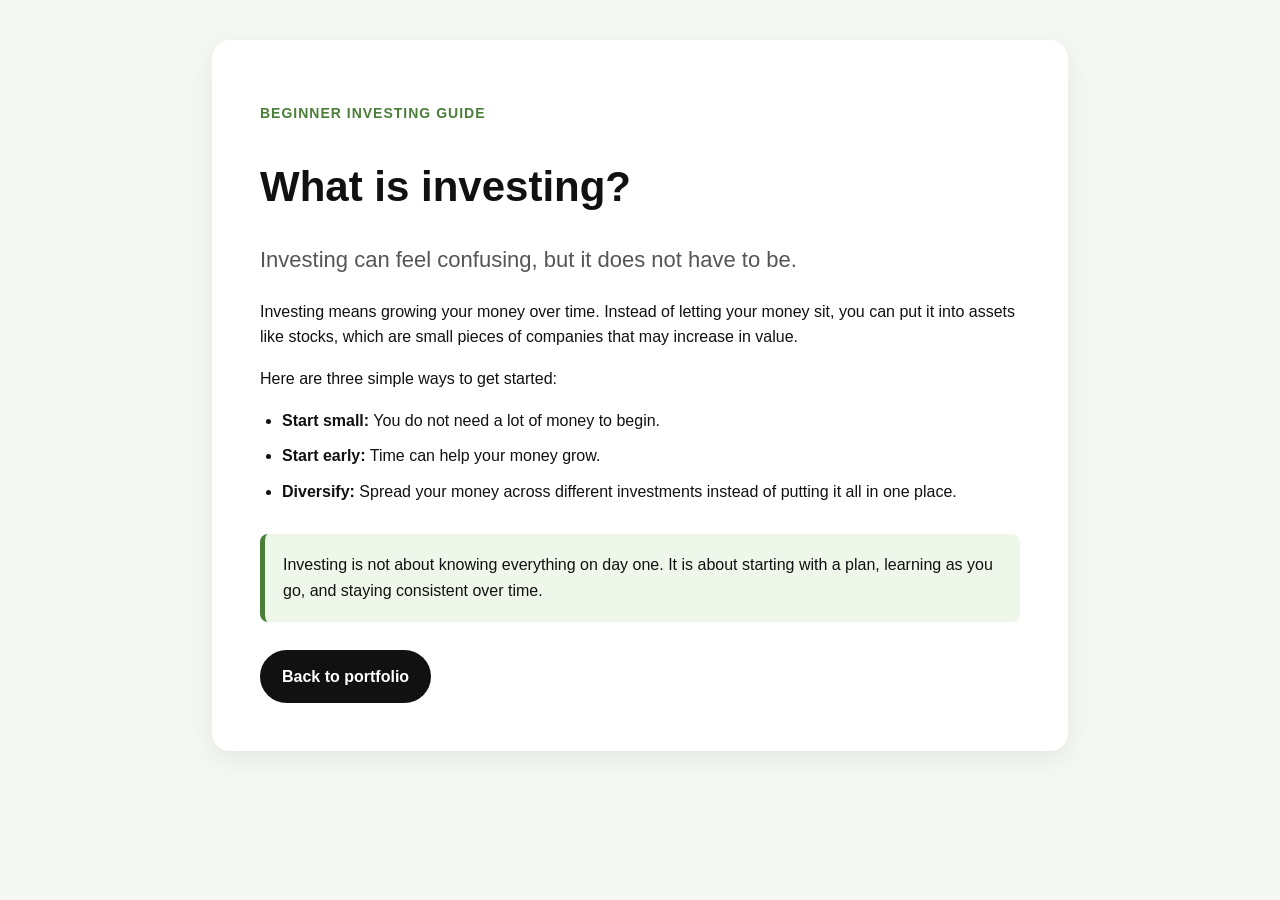
==== sample.html @ afea3b66 "Adding basic HTML, CSS files" ====
<!DOCTYPE html>
<html lang="en">
<head>
  <meta charset="UTF-8">
  <meta name="viewport" content="width=device-width, initial-scale=1.0">
  <title>Writing Sample | What is Investing?</title>

  <style>
    body {
      font-family: Arial, sans-serif;
      background: #f6f8f4;
      color: #111;
      margin: 0;
      padding: 40px;
      line-height: 1.6;
    }

    .container {
      max-width: 760px;
      margin: auto;
      background: white;
      padding: 48px;
      border-radius: 18px;
      box-shadow: 0 8px 30px rgba(0,0,0,0.08);
    }

    .label {
      font-size: 14px;
      font-weight: bold;
      color: #4b7f39;
      text-transform: uppercase;
      letter-spacing: 1px;
    }

    h1 {
      font-size: 42px;
      margin-bottom: 10px;
    }

    h3 {
      font-size: 22px;
      font-weight: normal;
      color: #555;
    }

    ul {
      padding-left: 22px;
    }

    li {
      margin-bottom: 10px;
    }

    .note {
      margin-top: 30px;
      padding: 18px;
      background: #eef7ea;
      border-left: 5px solid #4b7f39;
      border-radius: 8px;
    }
  </style>
</head>

<body>
  <div class="container">
    <p class="label">Beginner Investing Guide</p>

    <h1>What is investing?</h1>

    <h3>Investing can feel confusing, but it does not have to be.</h3>

    <p>
      Investing means growing your money over time. Instead of letting your money sit,
      you can put it into assets like stocks, which are small pieces of companies that may increase in value.
    </p>

    <p>Here are three simple ways to get started:</p>

    <ul>
      <li><strong>Start small:</strong> You do not need a lot of money to begin.</li>
      <li><strong>Start early:</strong> Time can help your money grow.</li>
      <li><strong>Diversify:</strong> Spread your money across different investments instead of putting it all in one place.</li>
    </ul>

    <div class="note">
      Investing is not about knowing everything on day one. It is about starting with a plan, learning as you go, and staying consistent over time.
    </div>
    <a href="index.html" style="display:inline-block; margin-top:28px; background:#111; color:white; padding:14px 22px; border-radius:999px; text-decoration:none; font-weight:bold;">
        Back to portfolio
      </a> 
  </div>
</body>
</html>
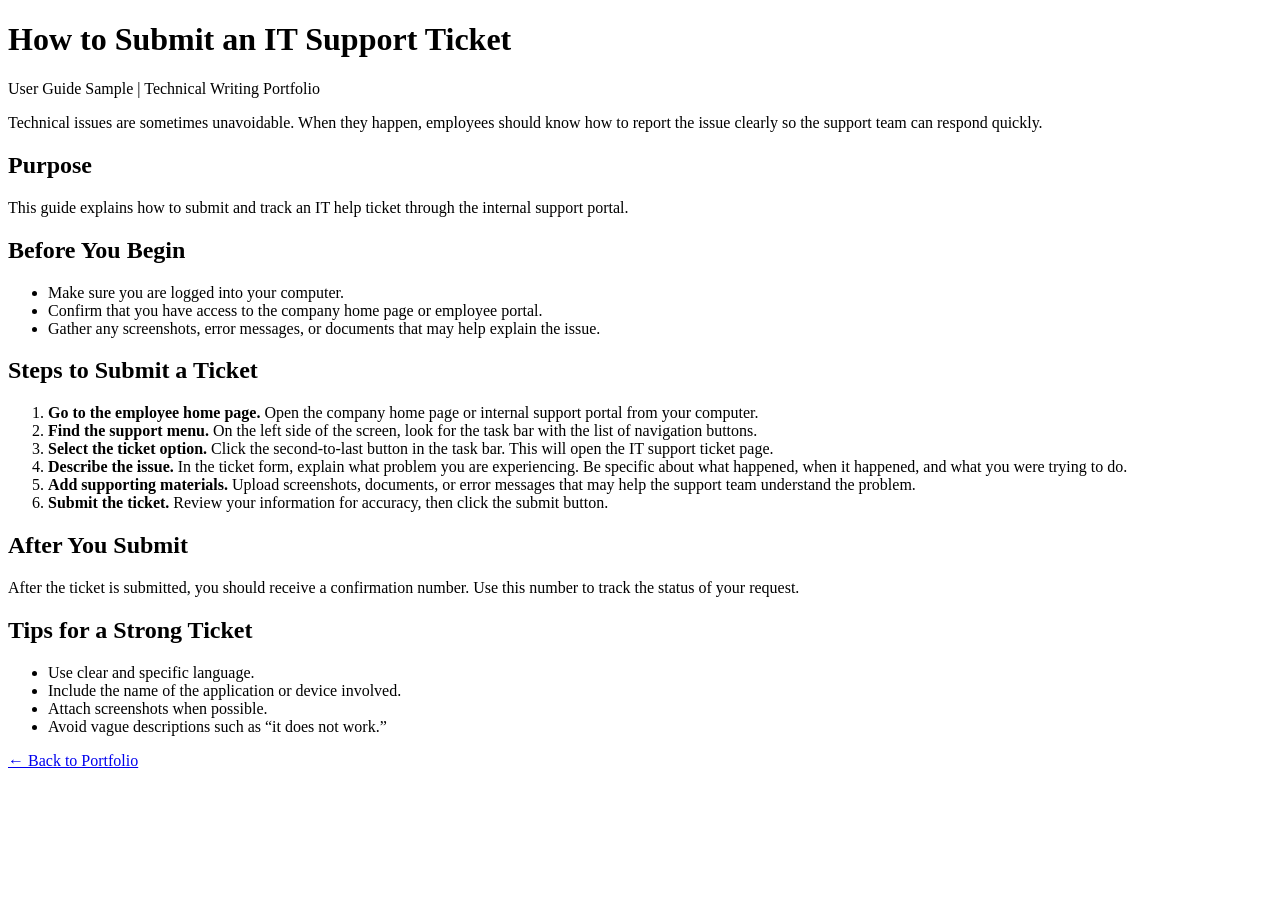
==== commit 108c66df: "fixed writing sample one "How to submit a help ticket"" ====
--- a/sample.html
+++ b/sample.html
@@ -1,93 +1,100 @@
 <!DOCTYPE html>
 <html lang="en">
 <head>
-  <meta charset="UTF-8">
-  <meta name="viewport" content="width=device-width, initial-scale=1.0">
-  <title>Writing Sample | What is Investing?</title>
-
-  <style>
-    body {
-      font-family: Arial, sans-serif;
-      background: #f6f8f4;
-      color: #111;
-      margin: 0;
-      padding: 40px;
-      line-height: 1.6;
-    }
-
-    .container {
-      max-width: 760px;
-      margin: auto;
-      background: white;
-      padding: 48px;
-      border-radius: 18px;
-      box-shadow: 0 8px 30px rgba(0,0,0,0.08);
-    }
-
-    .label {
-      font-size: 14px;
-      font-weight: bold;
-      color: #4b7f39;
-      text-transform: uppercase;
-      letter-spacing: 1px;
-    }
-
-    h1 {
-      font-size: 42px;
-      margin-bottom: 10px;
-    }
-
-    h3 {
-      font-size: 22px;
-      font-weight: normal;
-      color: #555;
-    }
-
-    ul {
-      padding-left: 22px;
-    }
-
-    li {
-      margin-bottom: 10px;
-    }
-
-    .note {
-      margin-top: 30px;
-      padding: 18px;
-      background: #eef7ea;
-      border-left: 5px solid #4b7f39;
-      border-radius: 8px;
-    }
-  </style>
+  <meta charset="UTF-8" />
+  <meta name="viewport" content="width=device-width, initial-scale=1.0"/>
+  <title>User Guide | Brian Waddell</title>
+  <link rel="stylesheet" href="style.css" />
 </head>
 
 <body>
-  <div class="container">
-    <p class="label">Beginner Investing Guide</p>
 
-    <h1>What is investing?</h1>
+  <header class="sample-header">
+    <div class="container">
+      <h1>How to Submit an IT Support Ticket</h1>
+      <p>
+        User Guide Sample | Technical Writing Portfolio
+      </p>
+    </div>
+  </header>
 
-    <h3>Investing can feel confusing, but it does not have to be.</h3>
+  <main class="container">
 
-    <p>
-      Investing means growing your money over time. Instead of letting your money sit,
-      you can put it into assets like stocks, which are small pieces of companies that may increase in value.
-    </p>
+    <section class="writing-sample">
 
-    <p>Here are three simple ways to get started:</p>
+      <p class="intro">
+        Technical issues are sometimes unavoidable. When they happen, employees should know how to report the issue clearly so the support team can respond quickly.
+      </p>
 
-    <ul>
-      <li><strong>Start small:</strong> You do not need a lot of money to begin.</li>
-      <li><strong>Start early:</strong> Time can help your money grow.</li>
-      <li><strong>Diversify:</strong> Spread your money across different investments instead of putting it all in one place.</li>
-    </ul>
+      <h2>Purpose</h2>
+      <p>
+        This guide explains how to submit and track an IT help ticket through the internal support portal.
+      </p>
 
-    <div class="note">
-      Investing is not about knowing everything on day one. It is about starting with a plan, learning as you go, and staying consistent over time.
-    </div>
-    <a href="index.html" style="display:inline-block; margin-top:28px; background:#111; color:white; padding:14px 22px; border-radius:999px; text-decoration:none; font-weight:bold;">
-        Back to portfolio
-      </a> 
-  </div>
+      <h2>Before You Begin</h2>
+
+      <ul>
+        <li>Make sure you are logged into your computer.</li>
+        <li>Confirm that you have access to the company home page or employee portal.</li>
+        <li>Gather any screenshots, error messages, or documents that may help explain the issue.</li>
+      </ul>
+
+      <h2>Steps to Submit a Ticket</h2>
+
+      <ol>
+
+        <li>
+          <strong>Go to the employee home page.</strong>
+          Open the company home page or internal support portal from your computer.
+        </li>
+
+        <li>
+          <strong>Find the support menu.</strong>
+          On the left side of the screen, look for the task bar with the list of navigation buttons.
+        </li>
+
+        <li>
+          <strong>Select the ticket option.</strong>
+          Click the second-to-last button in the task bar. This will open the IT support ticket page.
+        </li>
+
+        <li>
+          <strong>Describe the issue.</strong>
+          In the ticket form, explain what problem you are experiencing. Be specific about what happened, when it happened, and what you were trying to do.
+        </li>
+
+        <li>
+          <strong>Add supporting materials.</strong>
+          Upload screenshots, documents, or error messages that may help the support team understand the problem.
+        </li>
+
+        <li>
+          <strong>Submit the ticket.</strong>
+          Review your information for accuracy, then click the submit button.
+        </li>
+
+      </ol>
+
+      <h2>After You Submit</h2>
+
+      <p>
+        After the ticket is submitted, you should receive a confirmation number. Use this number to track the status of your request.
+      </p>
+
+      <h2>Tips for a Strong Ticket</h2>
+
+      <ul>
+        <li>Use clear and specific language.</li>
+        <li>Include the name of the application or device involved.</li>
+        <li>Attach screenshots when possible.</li>
+        <li>Avoid vague descriptions such as “it does not work.”</li>
+      </ul>
+
+      <a class="back-button" href="index.html">← Back to Portfolio</a>
+
+    </section>
+
+  </main>
+
 </body>
 </html>
